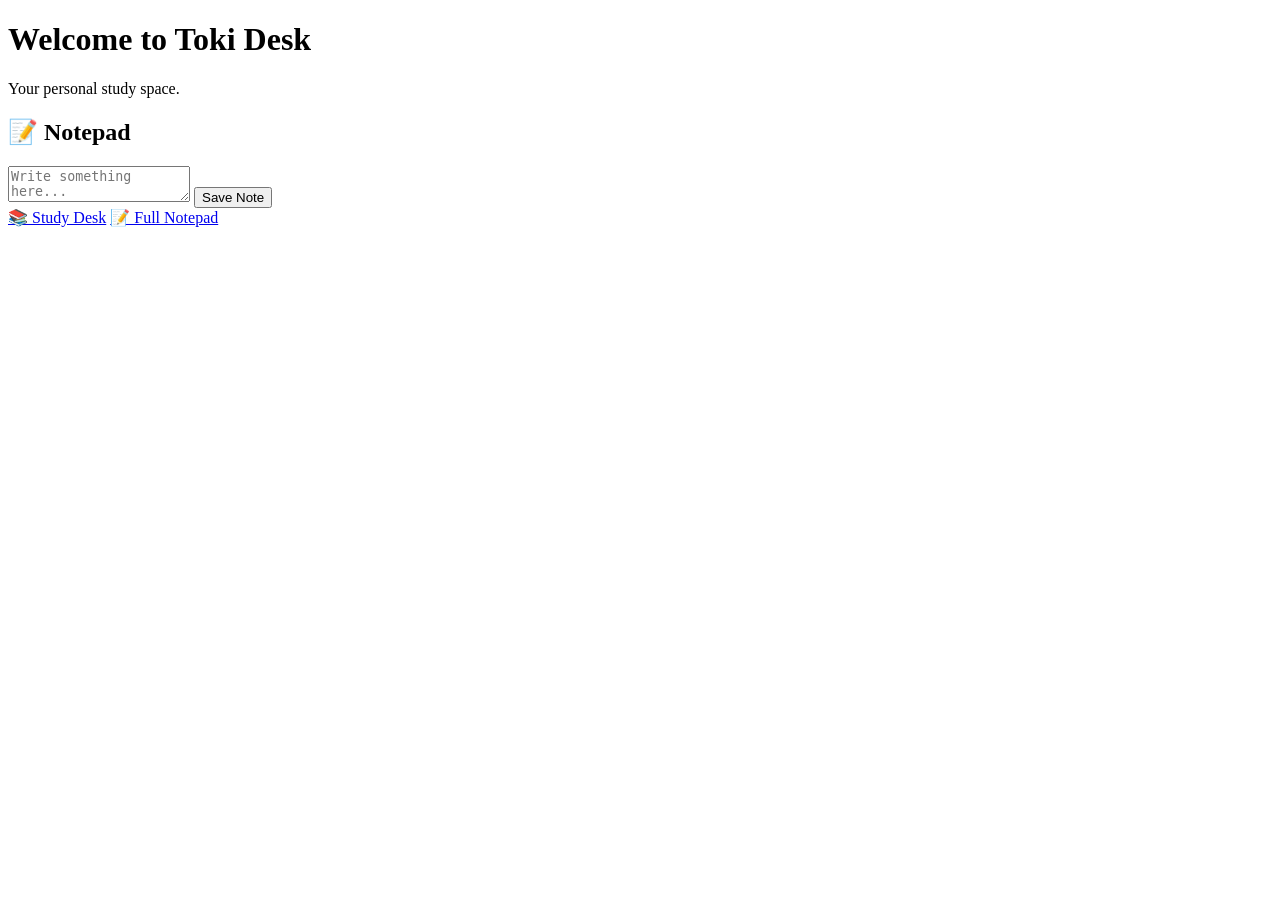
==== index.html @ ade8c4c7 "index.html" ====
<!DOCTYPE html>
<html lang="en">
  <head>
    <meta charset="UTF-8">
    <meta name="viewport" content="width=device-width, initial scale=1.0">
    <title>Toki Desk</title> 
  </head>
  <body>
<h1>Welcome to Toki Desk</h1>
<p>Your personal study space.</p>
<section class="notepad">
  <h2>📝 Notepad</h2>
  <textarea placeholder="Write something here..."></textarea>
  <button>Save Note</button>
</section>
<nav>
  <a href="study.html">📚 Study Desk</a>
  <a href="notes.html">📝 Full Notepad</a>
</nav>
</section>
  </body>
</html>
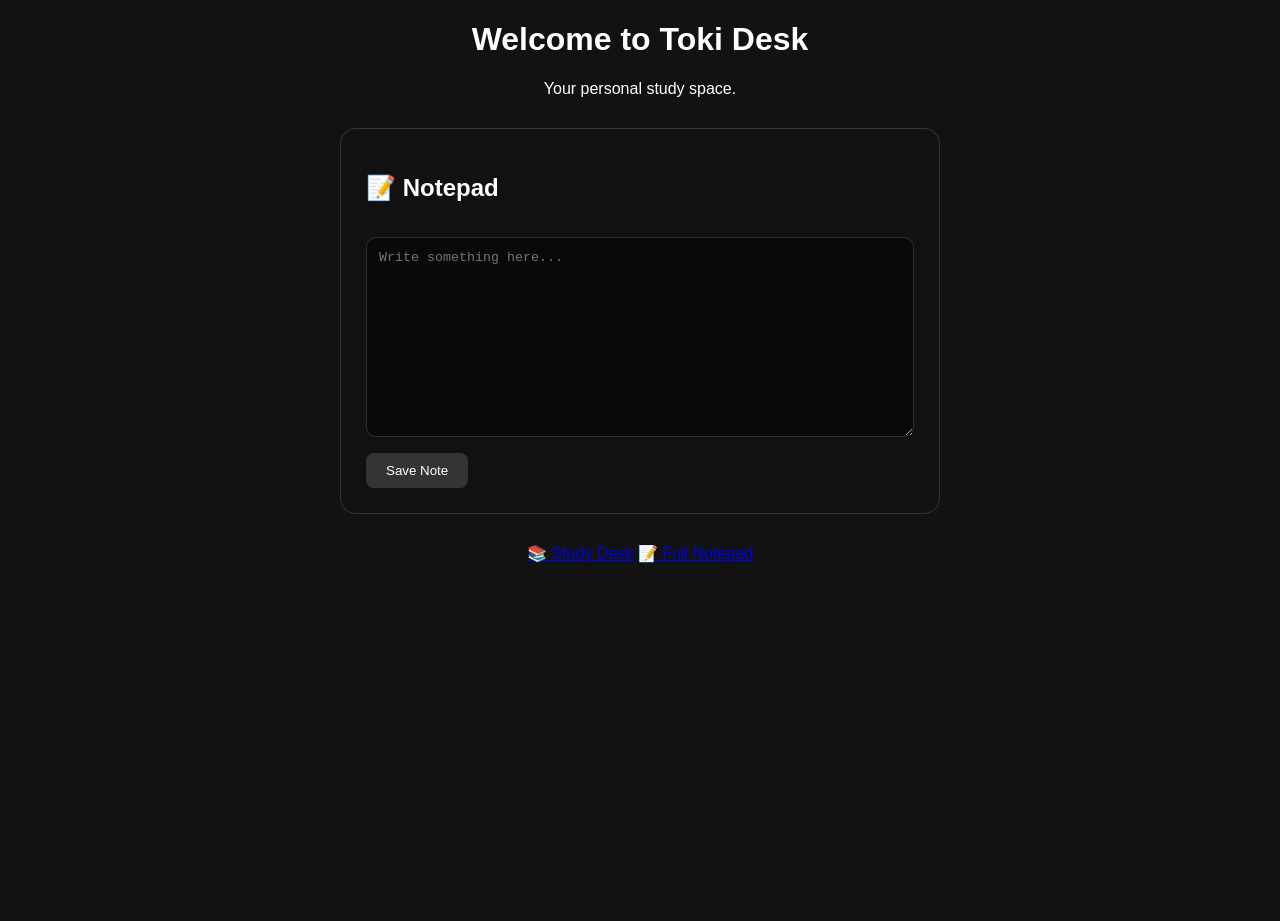
==== commit e52d08a5: "Update index.html" ====
--- a/index.html
+++ b/index.html
@@ -4,6 +4,7 @@
     <meta charset="UTF-8">
     <meta name="viewport" content="width=device-width, initial scale=1.0">
     <title>Toki Desk</title> 
+    <link rel="stylesheet" href="style.css">
   </head>
   <body>
 <h1>Welcome to Toki Desk</h1>
@@ -18,5 +19,6 @@
   <a href="notes.html">📝 Full Notepad</a>
 </nav>
 </section>
+    <script src="script.js"></script>
   </body>
 </html> 
--- a/style.css
+++ b/style.css
@@ -0,0 +1,57 @@
+* {
+  box-sizing: border-box;
+}
+
+body {
+  margin: 0;
+  min-height: 100vh;
+  background: #121212;
+  color: white;
+  font-family: 'Segoe UI', sans-serif;
+}
+
+/* Notepad card */
+.notepad {
+  background: rgba(18, 18, 18, 0.75);
+  backdrop-filter: blur(12px);
+  border: 1px solid rgba(255, 255, 255, 0.15);
+  border-radius: 16px;
+  padding: 25px;
+  max-width: 600px;
+  margin: 30px auto;
+}
+
+/* Notepad writing area */
+.notepad textarea {
+  width: 100%;
+  height: 200px;
+  margin-top: 15px;
+  padding: 12px;
+  background: rgba(0, 0, 0, 0.4);
+  color: white;
+  border: 1px solid rgba(255, 255, 255, 0.15);
+  border-radius: 10px;
+  resize: vertical;
+}
+
+/* Save button */
+.notepad button {
+  margin-top: 12px;
+  padding: 10px 20px;
+  background: rgba(255, 255, 255, 0.15);
+  color: white;
+  border: none;
+  border-radius: 8px;
+  cursor: pointer;
+}
+
+/* Center the main text and navigation */
+h1,
+p,
+nav {
+  text-align: center;
+}
+
+nav {
+  margin-top: 20px;
+}
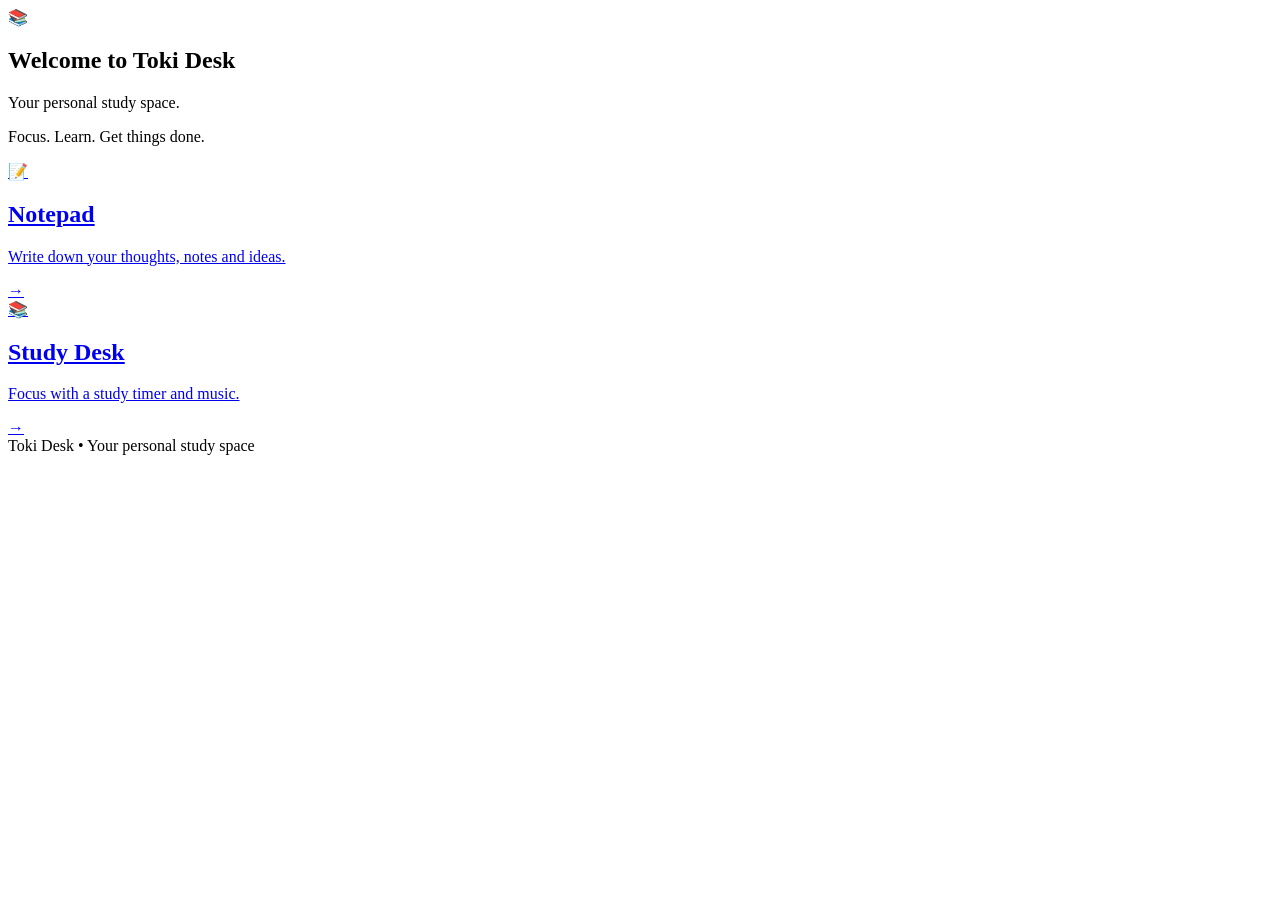
==== commit 6f8cfe5f: "index.html" ====
--- a/index.html
+++ b/index.html
@@ -1,24 +1,81 @@
 <!DOCTYPE html>
 <html lang="en">
-  <head>
-    <meta charset="UTF-8">
-    <meta name="viewport" content="width=device-width, initial scale=1.0">
-    <title>Toki Desk</title> 
-    <link rel="stylesheet" href="style.css">
-  </head>
-  <body>
-<h1>Welcome to Toki Desk</h1>
-<p>Your personal study space.</p>
-<section class="notepad">
-  <h2>📝 Notepad</h2>
-  <textarea placeholder="Write something here..."></textarea>
-  <button>Save Note</button>
-</section>
-<nav>
-  <a href="study.html">📚 Study Desk</a>
-  <a href="notes.html">📝 Full Notepad</a>
-</nav>
-</section>
-    <script src="script.js"></script>
-  </body>
-</html> 
+
+<head>
+  <meta charset="UTF-8">
+  <meta name="viewport" content="width=device-width, initial-scale=1.0">
+
+  <title>Toki Desk</title>
+
+  <link rel="stylesheet" href="home.css">
+</head>
+
+<body>
+
+  <main class="home-container">
+
+    <!-- Welcome -->
+    <section class="welcome-card">
+
+      <div class="logo">📚</div>
+
+      <h1>Welcome to Toki Desk</h1>
+
+      <p>Your personal study space.</p>
+
+      <p class="subtitle">
+        Focus. Learn. Get things done.
+      </p>
+
+    </section>
+
+
+    <!-- Main Options -->
+    <section class="home-options">
+
+      <!-- Notepad -->
+      <a href="notes.html" class="home-card">
+
+        <div class="card-icon">📝</div>
+
+        <div class="card-text">
+          <h2>Notepad</h2>
+
+          <p>
+            Write down your thoughts, notes and ideas.
+          </p>
+        </div>
+
+        <span class="arrow">→</span>
+
+      </a>
+
+
+      <!-- Study Desk -->
+      <a href="study.html" class="home-card">
+
+        <div class="card-icon">📚</div>
+
+        <div class="card-text">
+          <h2>Study Desk</h2>
+
+          <p>
+            Focus with a study timer and music.
+          </p>
+        </div>
+
+        <span class="arrow">→</span>
+
+      </a>
+
+    </section>
+
+
+    <footer>
+      Toki Desk • Your personal study space
+    </footer>
+
+  </main>
+
+</body>
+</html>
